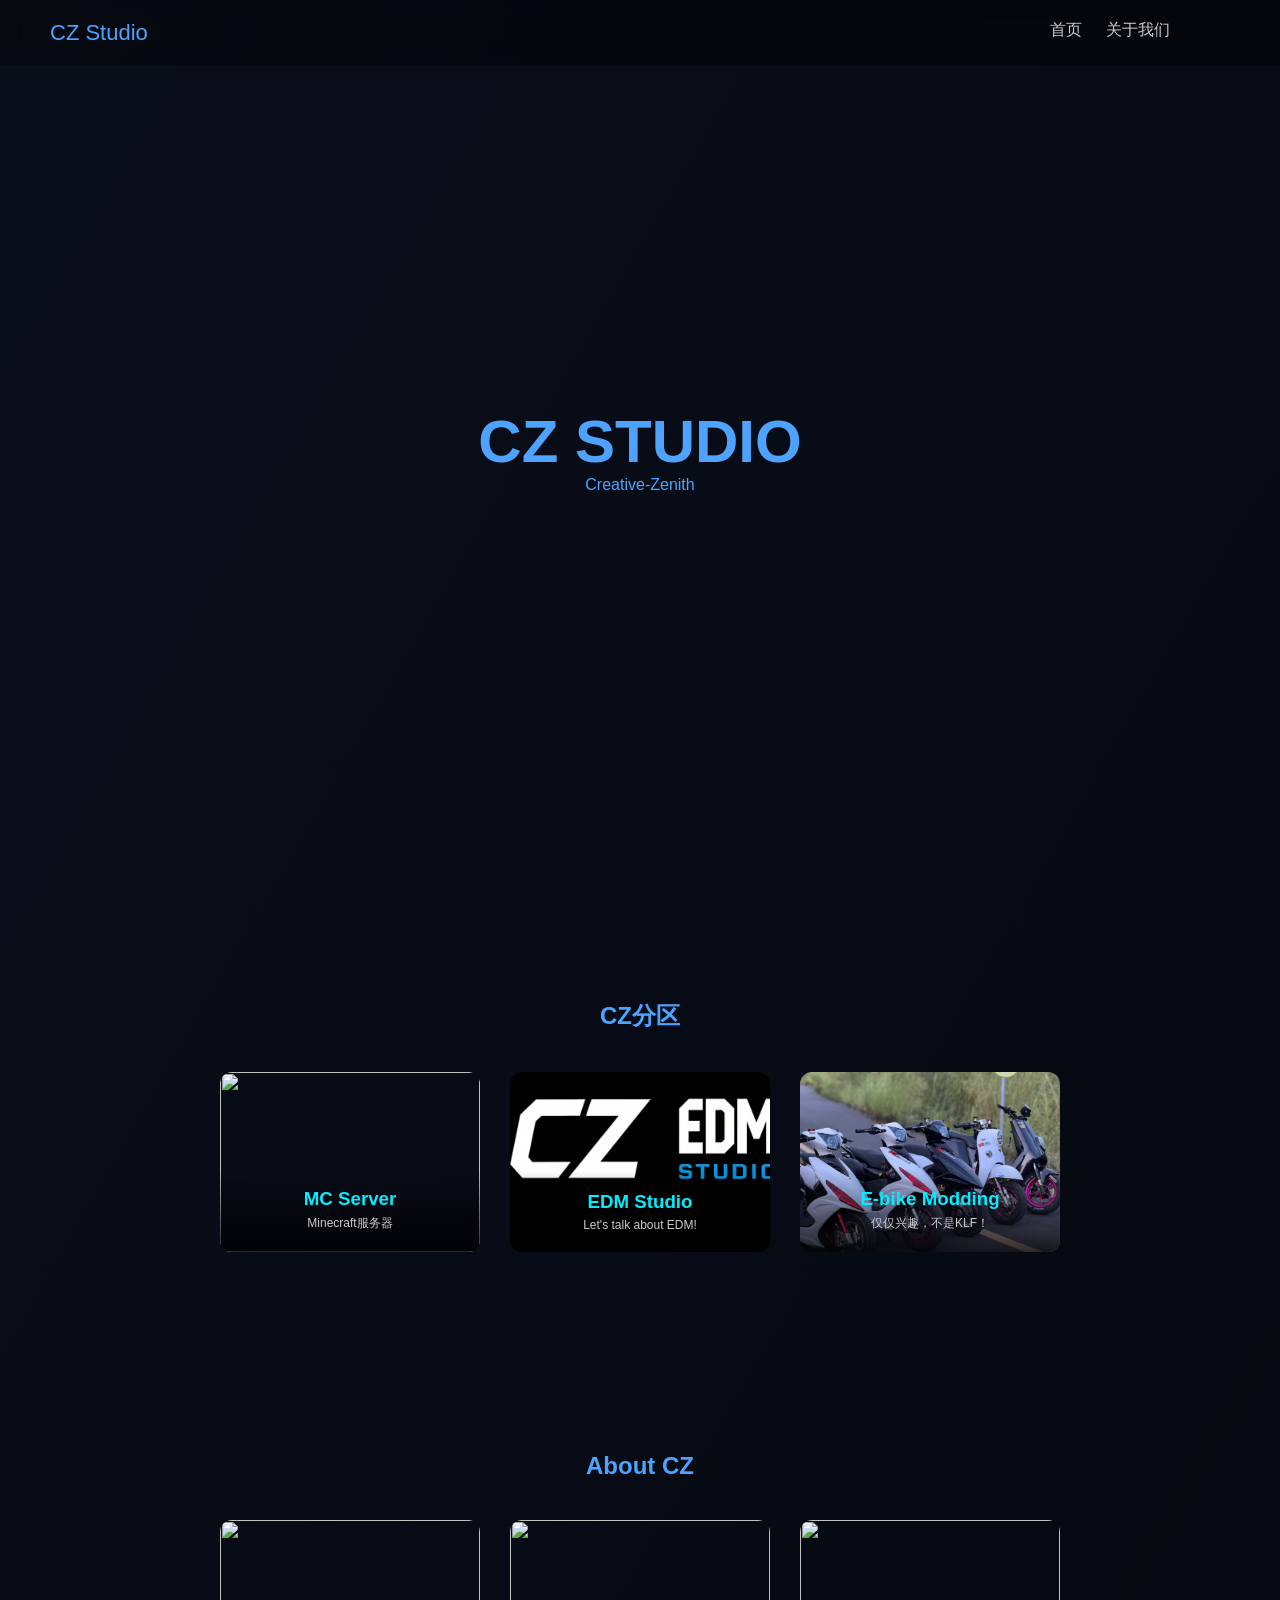
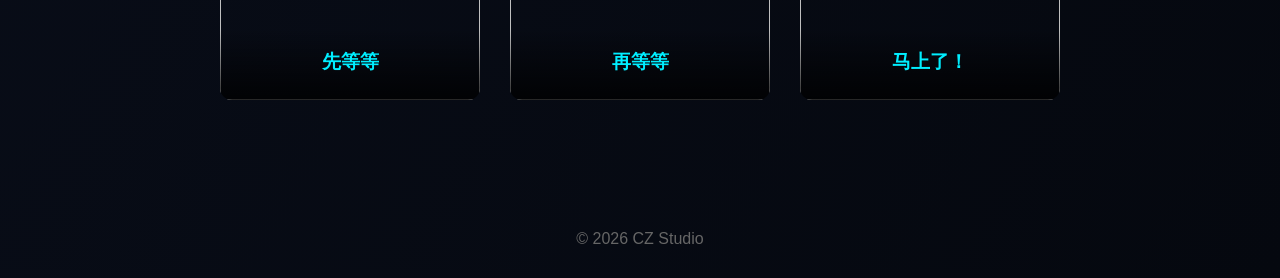
==== index.html @ 998f1abd "自动上传：2026-03-26 16:48:45" ====
<!<!DOCTYPE html>
<html lang="zh">
<head>
  <meta charset="UTF-8">
  <title>CZ Studio</title>
  <meta name="viewport" content="width=device-width, initial-scale=1.0">
  <link rel="stylesheet" href="style.css">
</head>
<body>

<header>
  <div class="logo">CZ Studio</div>
  
  <!-- 汉堡菜单 -->
   <div class="menu-toggle" onclick="toggleMenu()">☰</div>
  <nav id="navMenu">
    <a href=" ">首页</a >
    <a href="#">关于我们</a >
    <a href="#"></a >
    <a href="#"></a >
    <a href="#"></a >
  </nav>
</header>

<!-- Hero -->
<section class="hero">
  <!-- <video autoplay muted loop playsinline>
    <source src="img\CZ Studio.mp4" type="video/mp4">
  </video> -->
  <div class="hero-content">
    <h1>CZ STUDIO</h1>
    <p><center>Creative-Zenith</center></p >
    <!-- <button>Explore</button> -->
  </div>
</section>

<!-- 卡片模块 -->
<section class="section">
  <h2>CZ分区</h2>
  <div class="cards">

    <a href="分站\Zero's MC Website\index.html" class="card">
      <img src="img\MC截图1.png">
      <div class="overlay">
        <h3>MC Server</h3>
        <p>Minecraft服务器</p >
      </div>
    </a >

    <a href="分站\Zero's EDM Website\CZ Studio EDM.html" class="card">
      <img src="img\CZEDM LOGO.jpg">
      <div class="overlay">
        <h3>EDM Studio</h3>
        <p>Let's talk about EDM!</p >
      </div>
    </a >

    <a href="#" class="card">
      <img src="img\电改封面.jpg">
      <div class="overlay">
        <h3>E-bike Modding</h3>
        <p>仅仅兴趣，不是KLF！</p >
      </div>
    </a >

  </div>
</section>

<!-- 项目 -->
<section class="section">
  <h2>About CZ</h2>
  <div class="cards">

    <a href="#" class="card">
      <img src="assets/images/4.jpg">
      <div class="overlay"><h3>先等等</h3></div>
    </a >

    <a href="#" class="card">
      <img src="assets/images/5.jpg">
      <div class="overlay"><h3>再等等</h3></div>
    </a >

    <a href="#" class="card">
      <img src="assets/images/6.jpg">
      <div class="overlay"><h3>马上了！</h3></div>
    </a >

  </div>
</section>

<footer>
  <p>© 2026 CZ Studio</p >
    <!-- <br><a href="#">QQ</a> -->
</footer>

<script src="script.js"></script>  
</body>
</html>
---- style.css ----
* {
  margin: 0;
  padding: 0;
  box-sizing: border-box;
  font-family: "Segoe UI", sans-serif;
}

body {
  background: linear-gradient(120deg, #0a0f1c, #05080f);
  color: #fff;
  animation: fadeIn 1.2s ease-in;
}

/* 页面渐入 */
@keyframes fadeIn {
  from {
    opacity: 0;
    transform: scale(1.02);
  }
  to {
    opacity: 1;
    transform: scale(1);
  }
}

/* 导航栏 */
header {
  display: flex;
  justify-content: space-between;
  padding: 20px 50px;
  position: fixed;
  width: 100%;
  background: rgba(0,0,0,0.4);
  backdrop-filter: blur(12px);
  z-index: 1000;
}

.logo {
  font-size: 22px;
  color: #4da3ff;
}

nav a {
  margin-left: 20px;
  color: #ccc;
  text-decoration: none;
  transition: 0.3s;
}

nav a:hover {
  color: #4da3ff;
}

/* Hero */
.hero {
  height: 100vh;
  position: relative;
  color: #4da3ff;
}

.hero video {
  width: 100%;
  height: 100%;
  object-fit: cover;
  filter: brightness(35%);
}

.hero-content {
  position: absolute;
  top: 50%;
  left: 50%;
  transform: translate(-50%, -50%);
}

.hero h1 {
  font-size: 60px;
}

.hero button {
  margin-top: 20px;
  padding: 10px 25px;
  background: #4da3ff;
  border: none;
  border-radius: 5px;
}

/* 内容区 */
.section {
  padding: 100px 50px;
  text-align: center;
}

.section h2 {
  color: #4da3ff;
  margin-bottom: 40px;
}

/* 卡片布局 */
.cards {
  display: flex;
  justify-content: center;
  gap: 30px;
}

/* 卡片 */
.card {
  position: relative;
  width: 260px;
  height: 180px;
  overflow: hidden;
  border-radius: 12px;
  cursor: pointer;
  transition: 0.4s;
  color:hsl(184, 100%, 50%)
}

.card img {
  width: 100%;
  height: 100%;
  object-fit: cover;
  transition: 0.4s;
}

/* 悬停放大 */
.card:hover {
  transform: scale(1.08);
}

.card:hover img {
  transform: scale(1.2);
}

/* 遮罩文字 */
.overlay {
  position: absolute;
  bottom: 0;
  width: 100%;
  padding: 20px;
  background: linear-gradient(to top, rgba(0,0,0,0.8), transparent);
}

.overlay h3 {
  margin-bottom: 5px;
}

.overlay p {
  font-size: 12px;
  color: #ccc;
}

/* 页脚 */
footer {
  text-align: center;
  padding: 30px;
  color: #666;
}

/* 手机适配 */
@media (max-width: 768px) {

  header {
    padding: 15px 20px;
  }

  nav {
    display: none; /* 简单处理：先隐藏导航 */
  }

  .hero h1 {
    font-size: 32px;
  }

  .section {
    padding: 60px 20px;
  }

  .cards {
    flex-direction: column; /* 横排 → 竖排 */
    align-items: center;
  }

  .card {
    width: 90%;
    height: 180px;
  }

}

@media (max-width: 768px) {
  .hero video {
    object-fit: contain;
  }
}

/* ！！！汉堡菜单！！！ */
/* 汉堡按钮（默认隐藏） */
.menu-toggle {
  display: none;
  font-size: 28px;
  cursor: pointer;
}

/* 手机适配 */
@media (max-width: 768px) {

  .menu-toggle {
    display: block;
  }

  nav {
    position: fixed;
    top: 0;
    right: -100%; /* 初始隐藏 */
    width: 60%;
    height: 100vh;
    background: #0a0f1c;
    display: flex;
    flex-direction: column;
    padding-top: 80px;
    transition: 0.3s;
  }

  nav a {
    margin: 20px;
    font-size: 18px;
  }

  /* 打开状态 */
  nav.active {
    right: 0;
  }
}
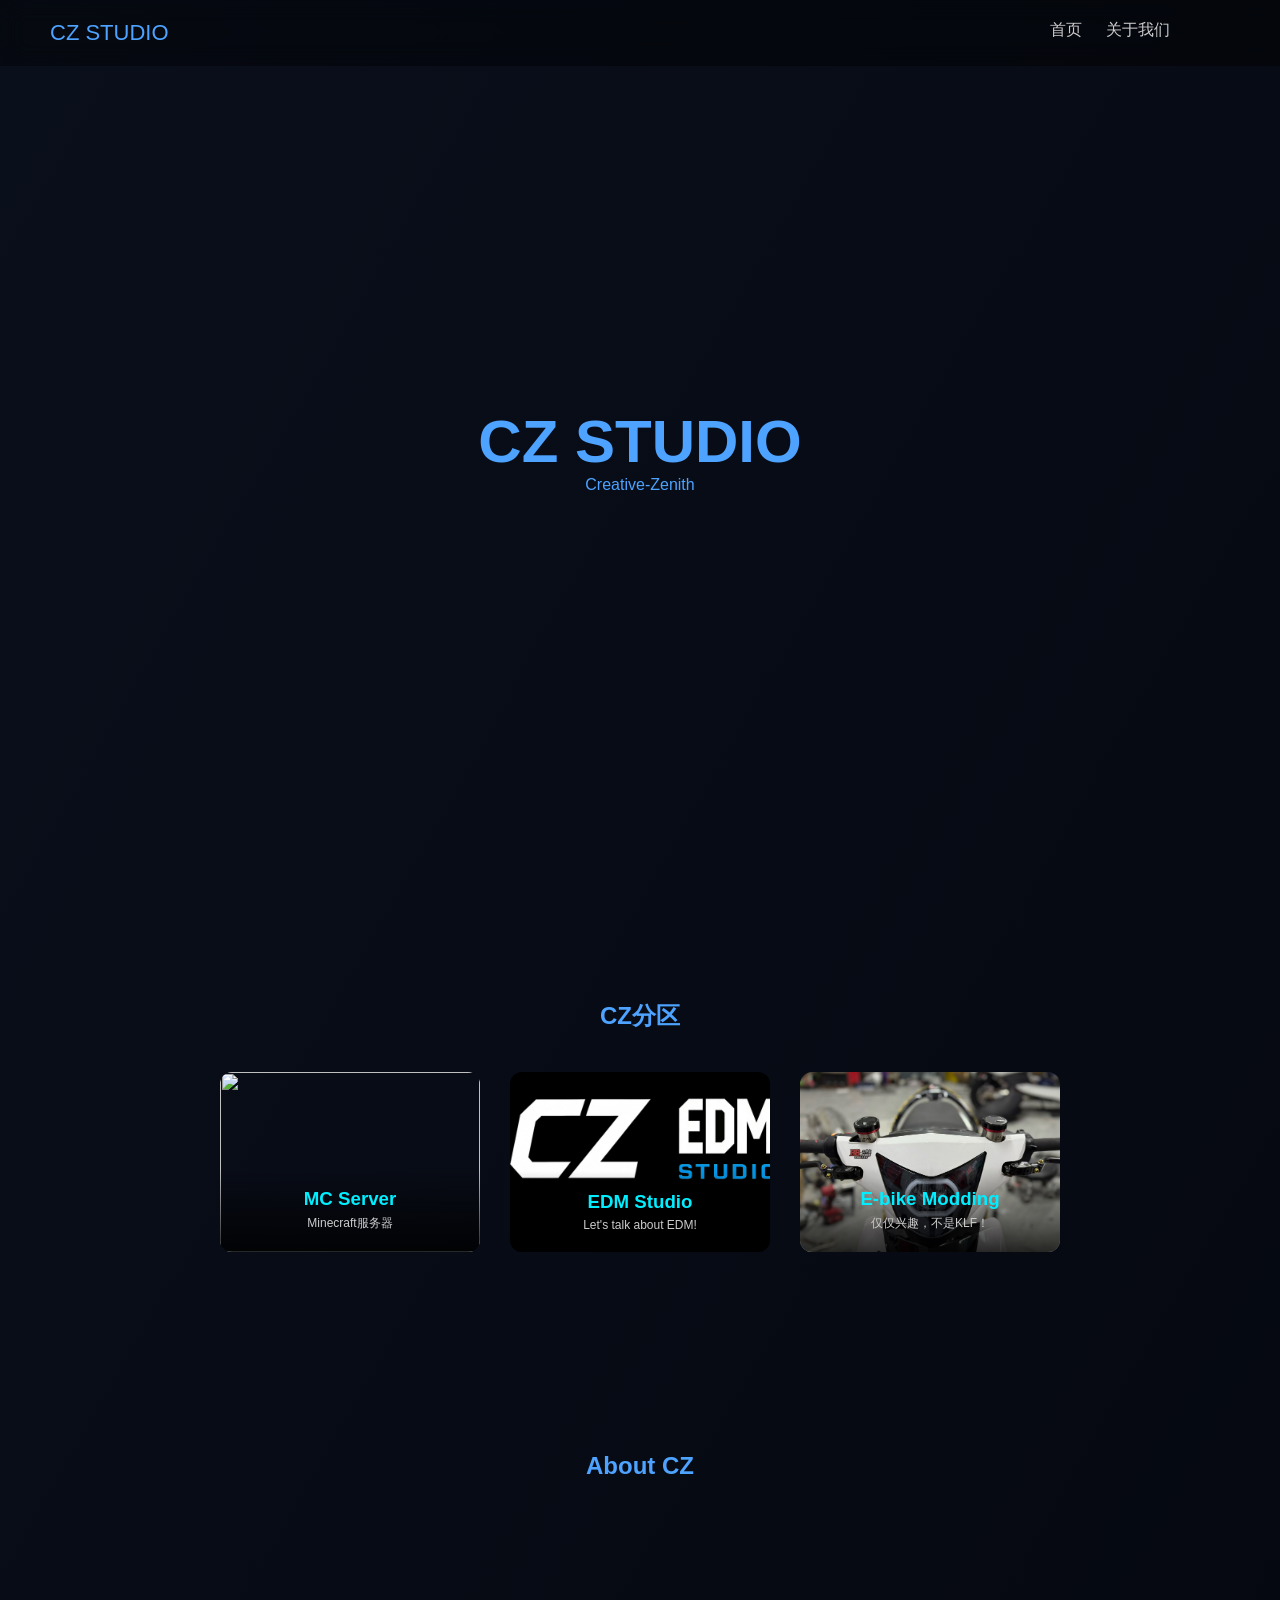
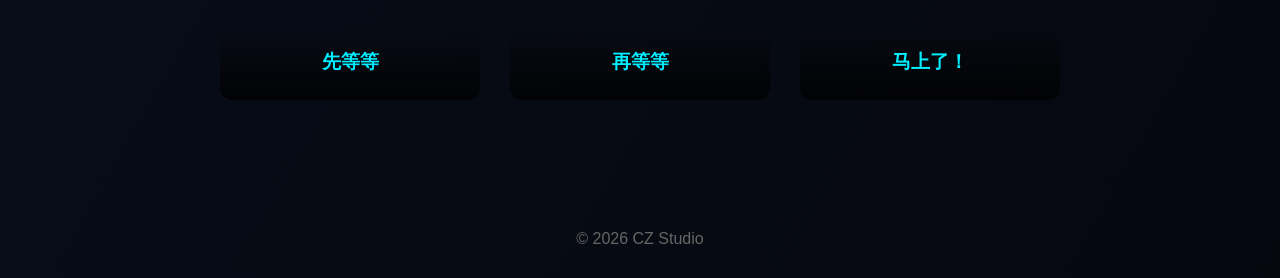
==== commit 28620373: "自动上传：2026-04-07 19:26:26" ====
--- a/index.html
+++ b/index.html
@@ -5,11 +5,13 @@
   <title>CZ Studio</title>
   <meta name="viewport" content="width=device-width, initial-scale=1.0">
   <link rel="stylesheet" href="style.css">
+  <link rel="icon" type="image/jpg" href="img\CZ Studio.jpg"
+  
 </head>
 <body>
 
 <header>
-  <div class="logo">CZ Studio</div>
+  <div class="logo">CZ STUDIO</div>
   
   <!-- 汉堡菜单 -->
    <div class="menu-toggle" onclick="toggleMenu()">☰</div>
@@ -39,7 +41,7 @@
   <h2>CZ分区</h2>
   <div class="cards">
 
-    <a href="分站\Zero's MC Website\index.html" class="card">
+    <a href="Sub-side\Zero's MC Website\index.html" class="card">
       <img src="img\MC截图1.png">
       <div class="overlay">
         <h3>MC Server</h3>
@@ -47,7 +49,7 @@
       </div>
     </a >
 
-    <a href="分站\Zero's EDM Website\CZ Studio EDM.html" class="card">
+    <a href="Sub-side\Zero's EDM Website\CZ Studio EDM.html" class="card">
       <img src="img\CZEDM LOGO.jpg">
       <div class="overlay">
         <h3>EDM Studio</h3>
@@ -56,7 +58,7 @@
     </a >
 
     <a href="#" class="card">
-      <img src="img\电改封面.jpg">
+      <img src="img\鬼一车头.jpg">
       <div class="overlay">
         <h3>E-bike Modding</h3>
         <p>仅仅兴趣，不是KLF！</p >
@@ -72,17 +74,17 @@
   <div class="cards">
 
     <a href="#" class="card">
-      <img src="assets/images/4.jpg">
+      <!-- <img src="#"> -->
       <div class="overlay"><h3>先等等</h3></div>
     </a >
 
     <a href="#" class="card">
-      <img src="assets/images/5.jpg">
+      <!-- <img src="#"> -->
       <div class="overlay"><h3>再等等</h3></div>
     </a >
 
     <a href="#" class="card">
-      <img src="assets/images/6.jpg">
+      <!-- <img src="#"> -->
       <div class="overlay"><h3>马上了！</h3></div>
     </a >
 
@@ -90,10 +92,10 @@
 </section>
 
 <footer>
-  <p>© 2026 CZ Studio</p >
-    <!-- <br><a href="#">QQ</a> -->
+  <p>© 2026 CZ Studio</p > 
 </footer>
 
+<!-- ！！！汉堡菜单JS！！！ -->
 <script src="script.js"></script>  
 </body>
 </html>
--- a/style.css
+++ b/style.css
@@ -38,7 +38,9 @@
 .logo {
   font-size: 22px;
   color: #4da3ff;
-}
+  
+}
+
 
 nav a {
   margin-left: 20px;
@@ -137,6 +139,15 @@
   width: 100%;
   padding: 20px;
   background: linear-gradient(to top, rgba(0,0,0,0.8), transparent);
+
+   /* 新增 ↓ */
+  opacity: 1;
+  transition: all 0.5s ease;
+}
+
+/* 鼠标移到卡片 */
+.card:hover .overlay {
+  opacity: 0;
 }
 
 .overlay h3 {
@@ -229,4 +240,5 @@
   nav.active {
     right: 0;
   }
-}+}
+
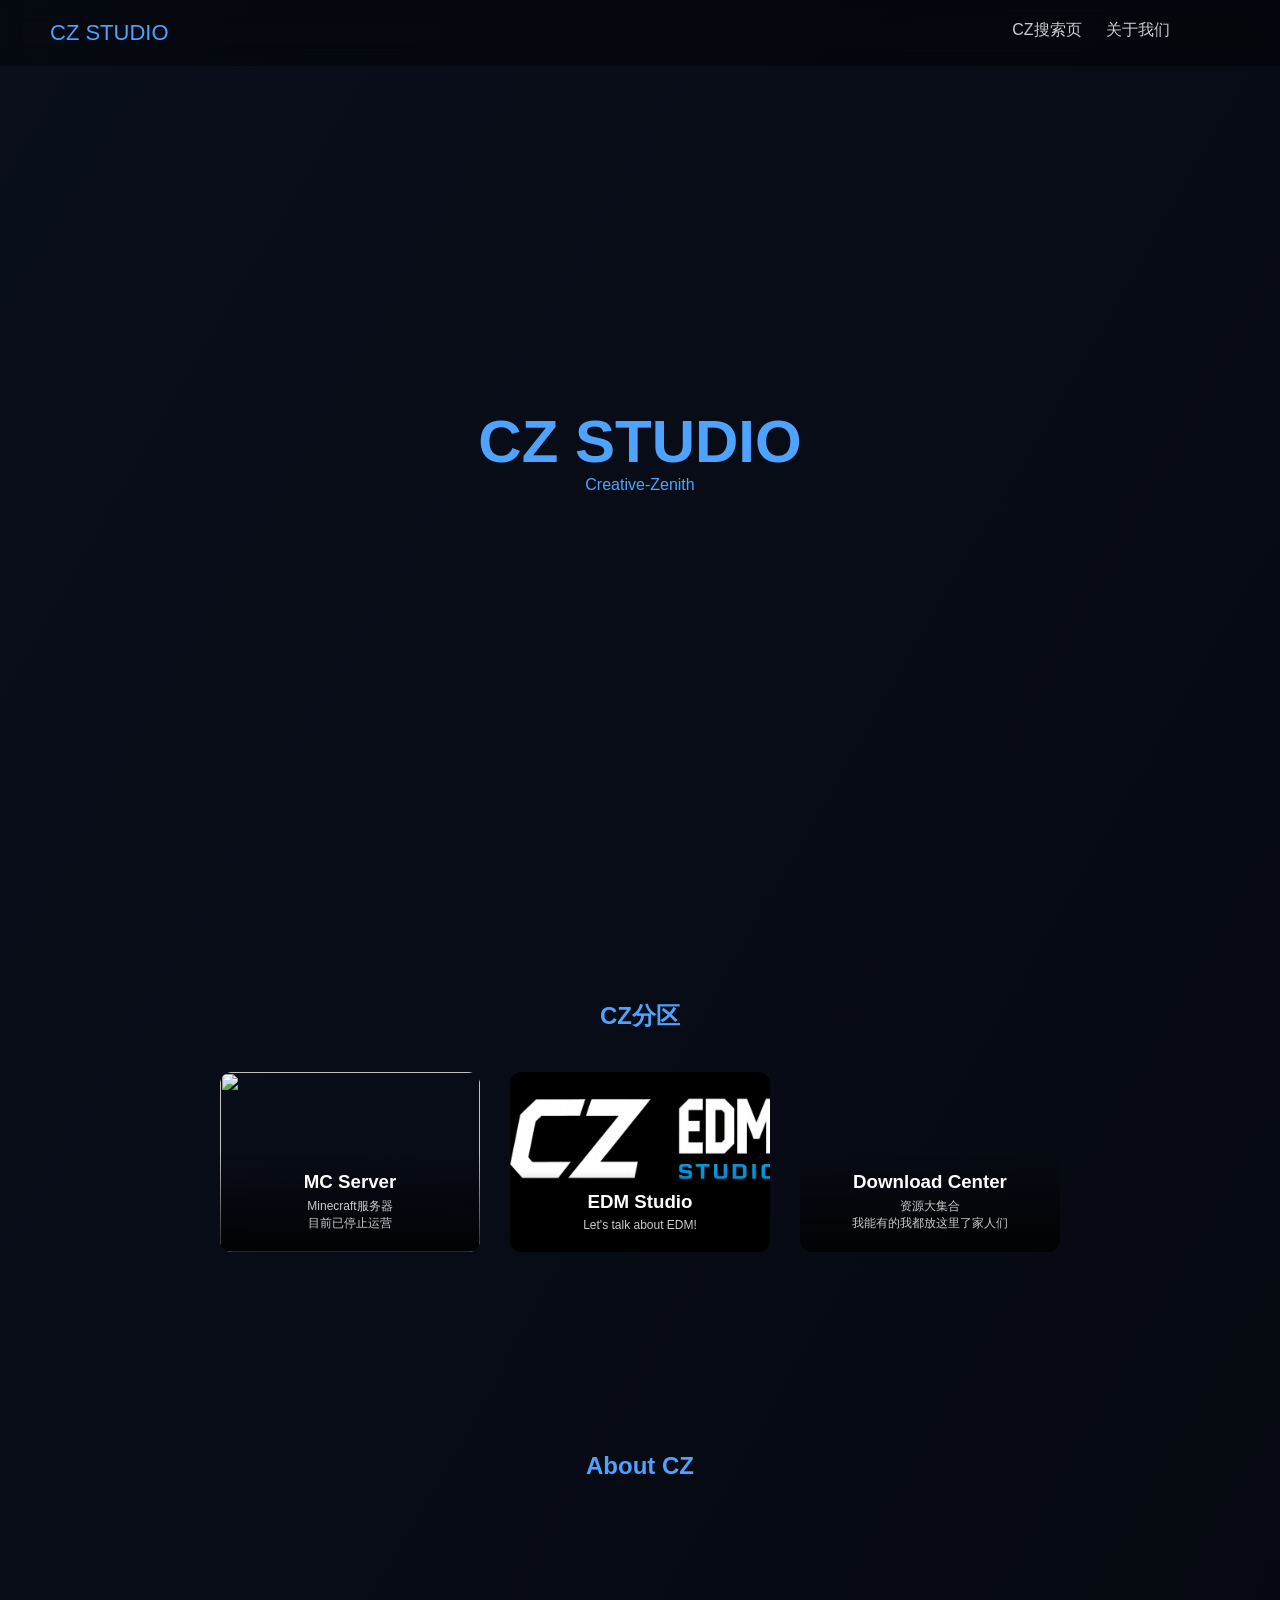
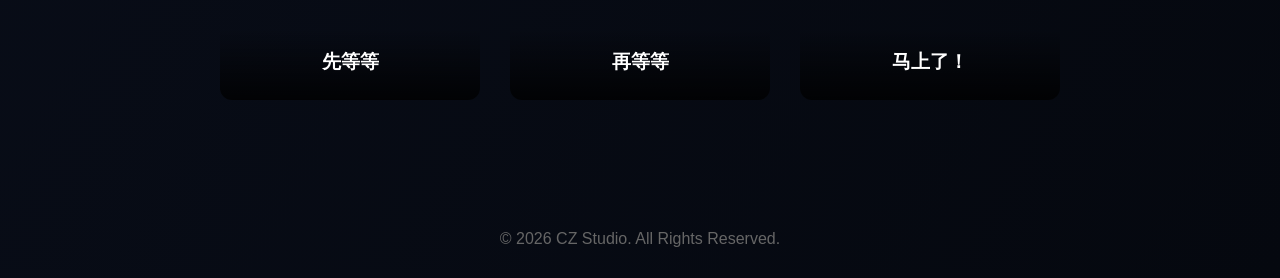
==== commit 654a91f5: "自动上传：2026-07-11 03:06:12" ====
--- a/index.html
+++ b/index.html
@@ -16,7 +16,7 @@
   <!-- 汉堡菜单 -->
    <div class="menu-toggle" onclick="toggleMenu()">☰</div>
   <nav id="navMenu">
-    <a href=" ">首页</a >
+    <a href="Sub-side\CZBrowser\CZBrowser.html">CZ搜索页</a >
     <a href="#">关于我们</a >
     <a href="#"></a >
     <a href="#"></a >
@@ -46,6 +46,7 @@
       <div class="overlay">
         <h3>MC Server</h3>
         <p>Minecraft服务器</p >
+          <p>目前已停止运营</p >
       </div>
     </a >
 
@@ -58,10 +59,11 @@
     </a >
 
     <a href="#" class="card">
-      <img src="img\鬼一车头.jpg">
+      <!-- <img src="#"> -->
       <div class="overlay">
-        <h3>E-bike Modding</h3>
-        <p>仅仅兴趣，不是KLF！</p >
+        <h3>Download Center</h3>
+        <p>资源大集合</p >
+          <p>我能有的我都放这里了家人们</p >
       </div>
     </a >
 
@@ -92,7 +94,7 @@
 </section>
 
 <footer>
-  <p>© 2026 CZ Studio</p > 
+  <p>© 2026 CZ Studio. All Rights Reserved.</p > 
 </footer>
 
 <!-- ！！！汉堡菜单JS！！！ -->
--- a/style.css
+++ b/style.css
@@ -113,7 +113,7 @@
   border-radius: 12px;
   cursor: pointer;
   transition: 0.4s;
-  color:hsl(184, 100%, 50%)
+  color:hsl(0, 0%, 100%)
 }
 
 .card img {
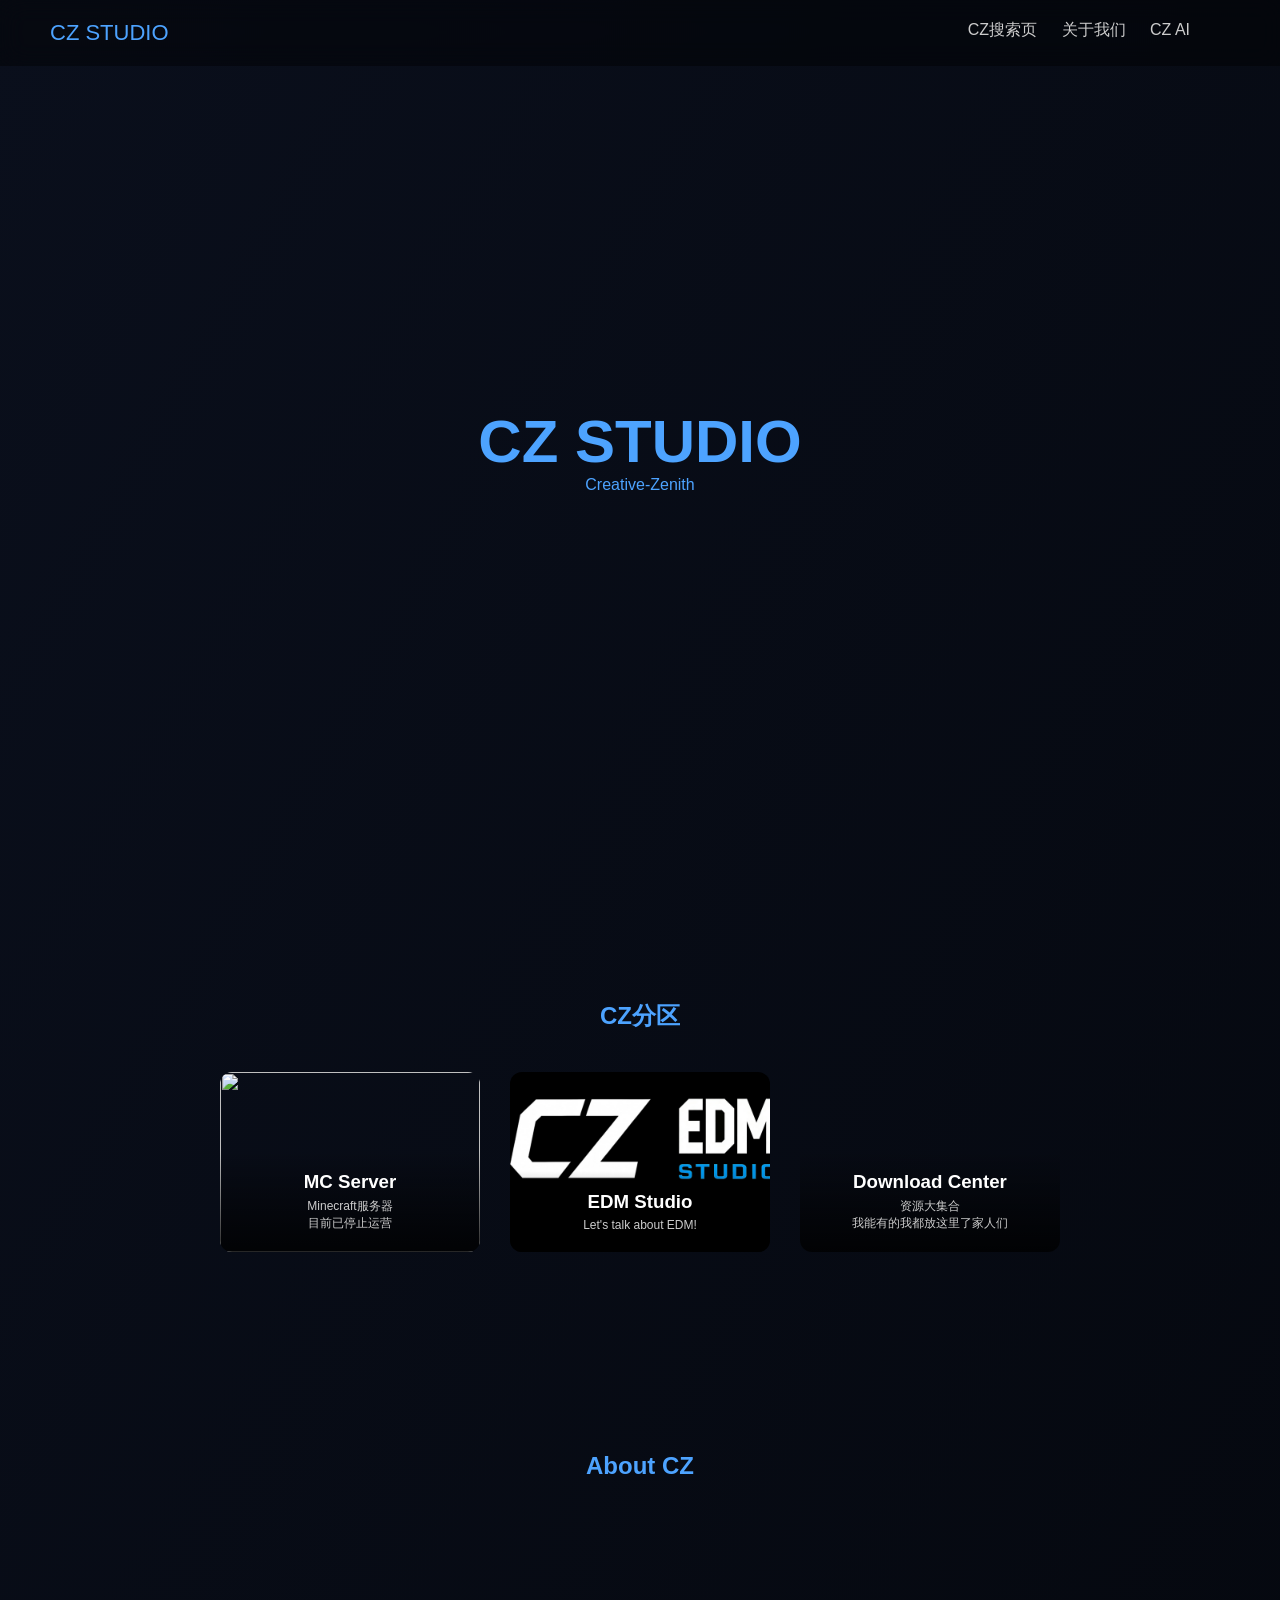
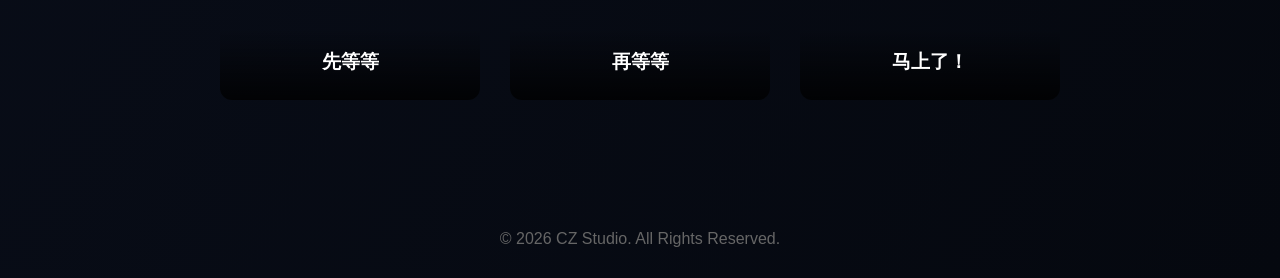
==== commit 5fddef0d: "自动上传：2026-08-15 11:46:58" ====
--- a/index.html
+++ b/index.html
@@ -13,22 +13,22 @@
 <header>
   <div class="logo">CZ STUDIO</div>
   
-  <!-- 汉堡菜单 -->
+  <!-- 汉堡菜单移动端 -->
    <div class="menu-toggle" onclick="toggleMenu()">☰</div>
   <nav id="navMenu">
     <a href="Sub-side\CZBrowser\CZBrowser.html">CZ搜索页</a >
     <a href="#">关于我们</a >
-    <a href="#"></a >
+    <a href="Sub-side\CZAI\AI.html">CZ AI</a >
     <a href="#"></a >
     <a href="#"></a >
   </nav>
 </header>
 
-<!-- Hero -->
+<!-- Hero主页视频 -->
 <section class="hero">
-  <!-- <video autoplay muted loop playsinline>
-    <source src="img\CZ Studio.mp4" type="video/mp4">
-  </video> -->
+  <video autoplay muted loop playsinline>
+    <source src="img\CZ视频.mp4" type="video/mp4">
+  </video>
   <div class="hero-content">
     <h1>CZ STUDIO</h1>
     <p><center>Creative-Zenith</center></p >
